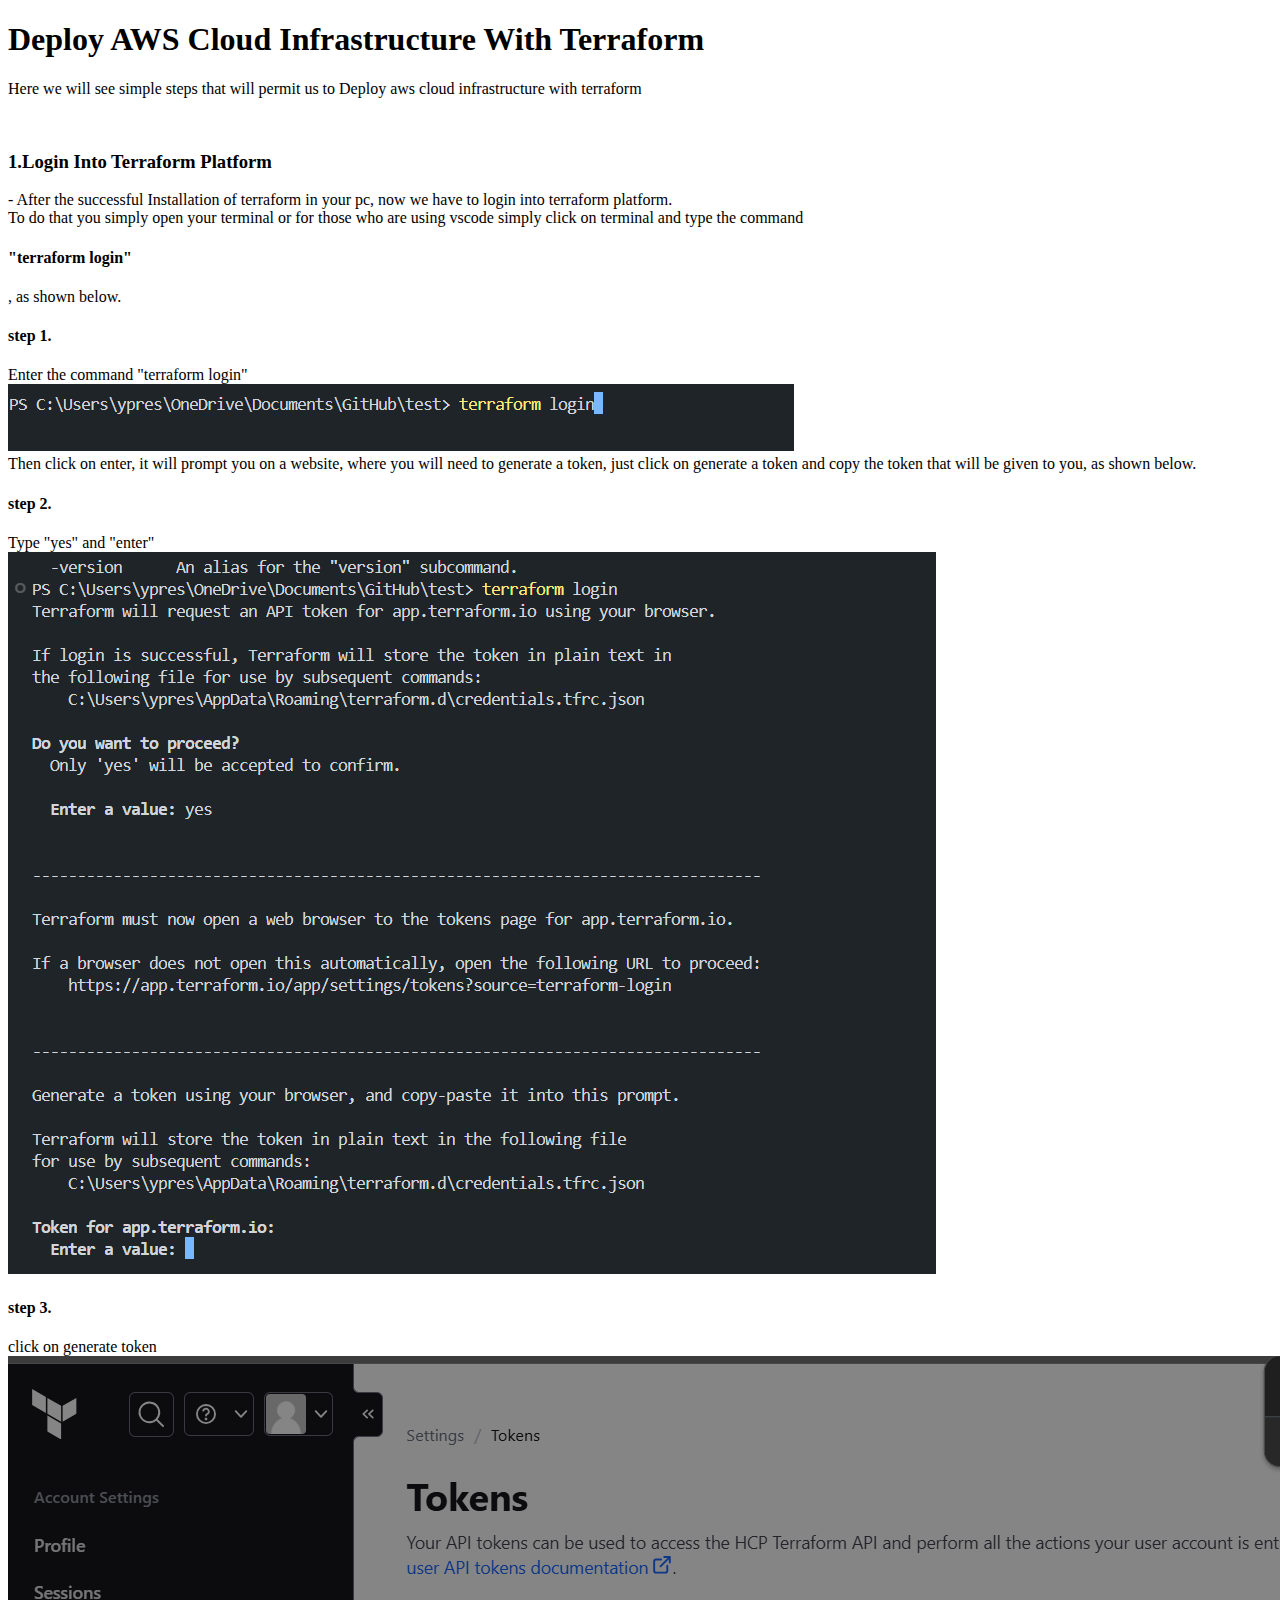
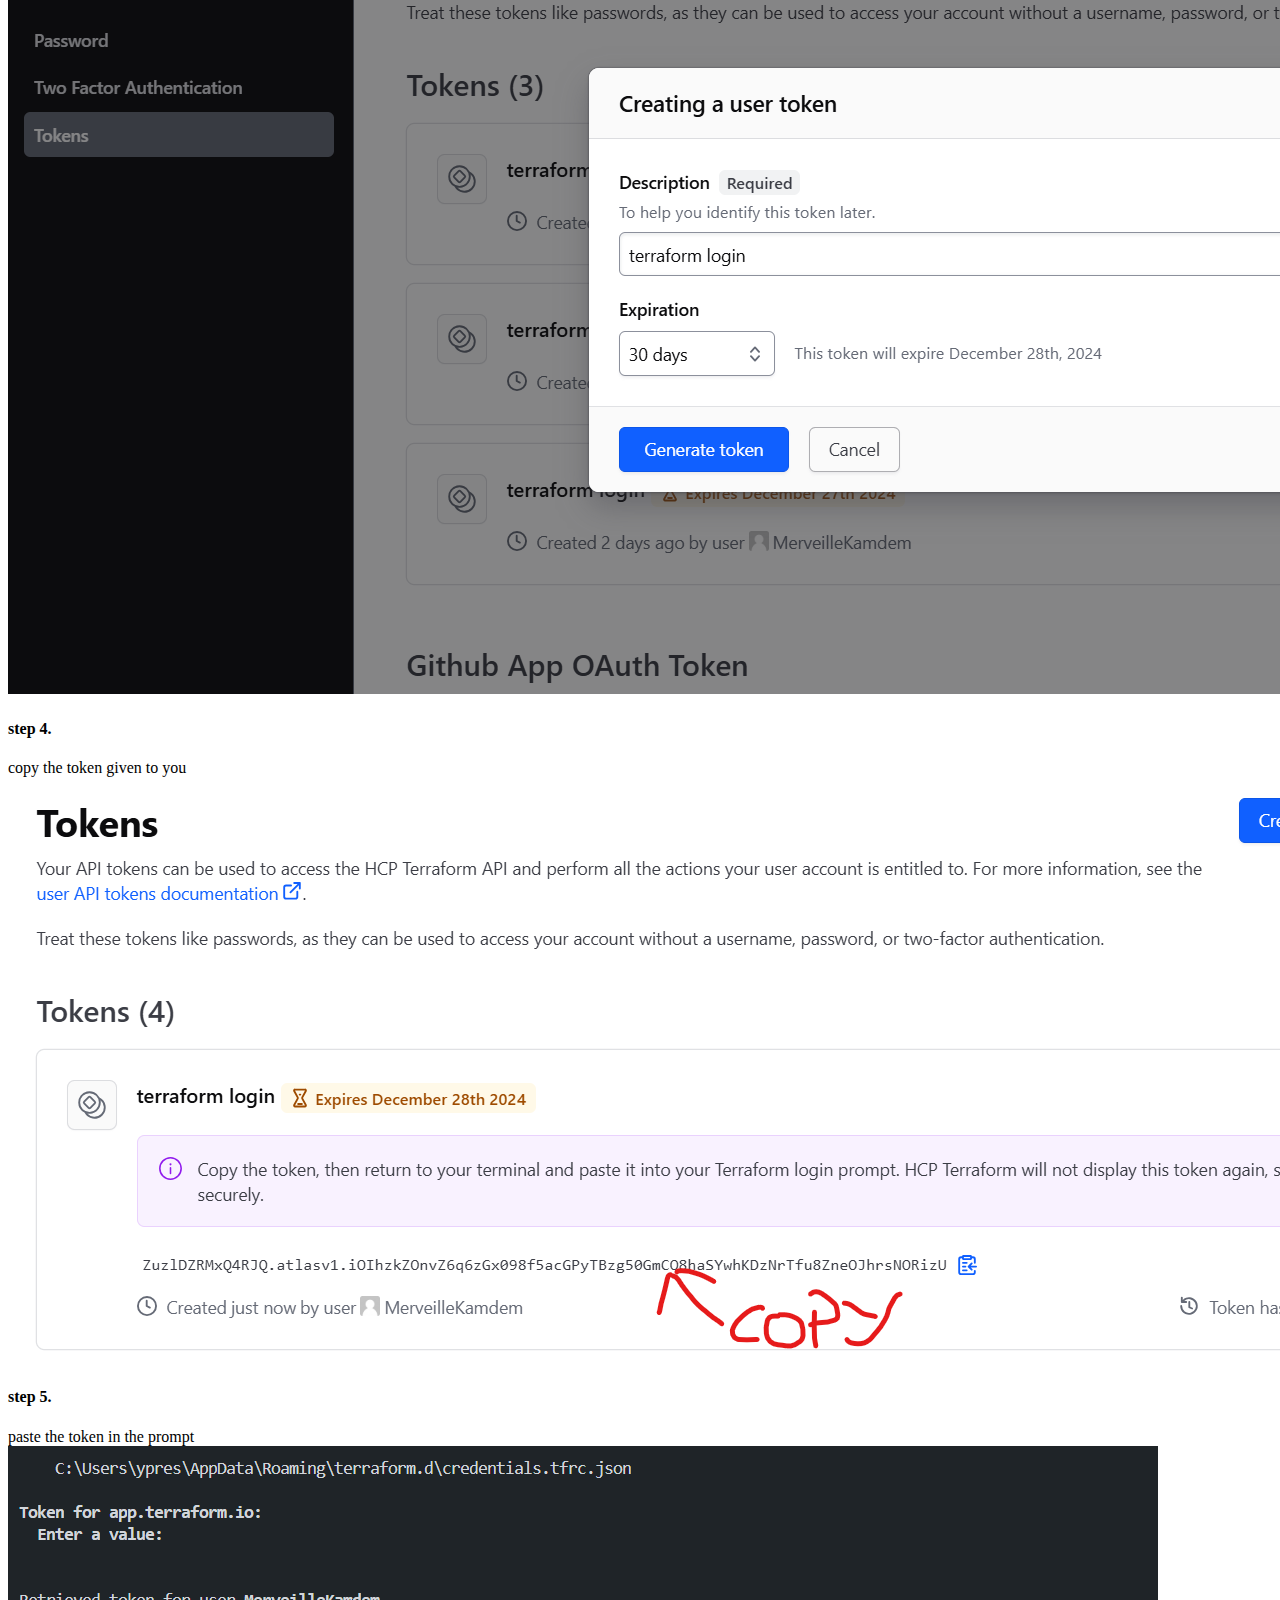
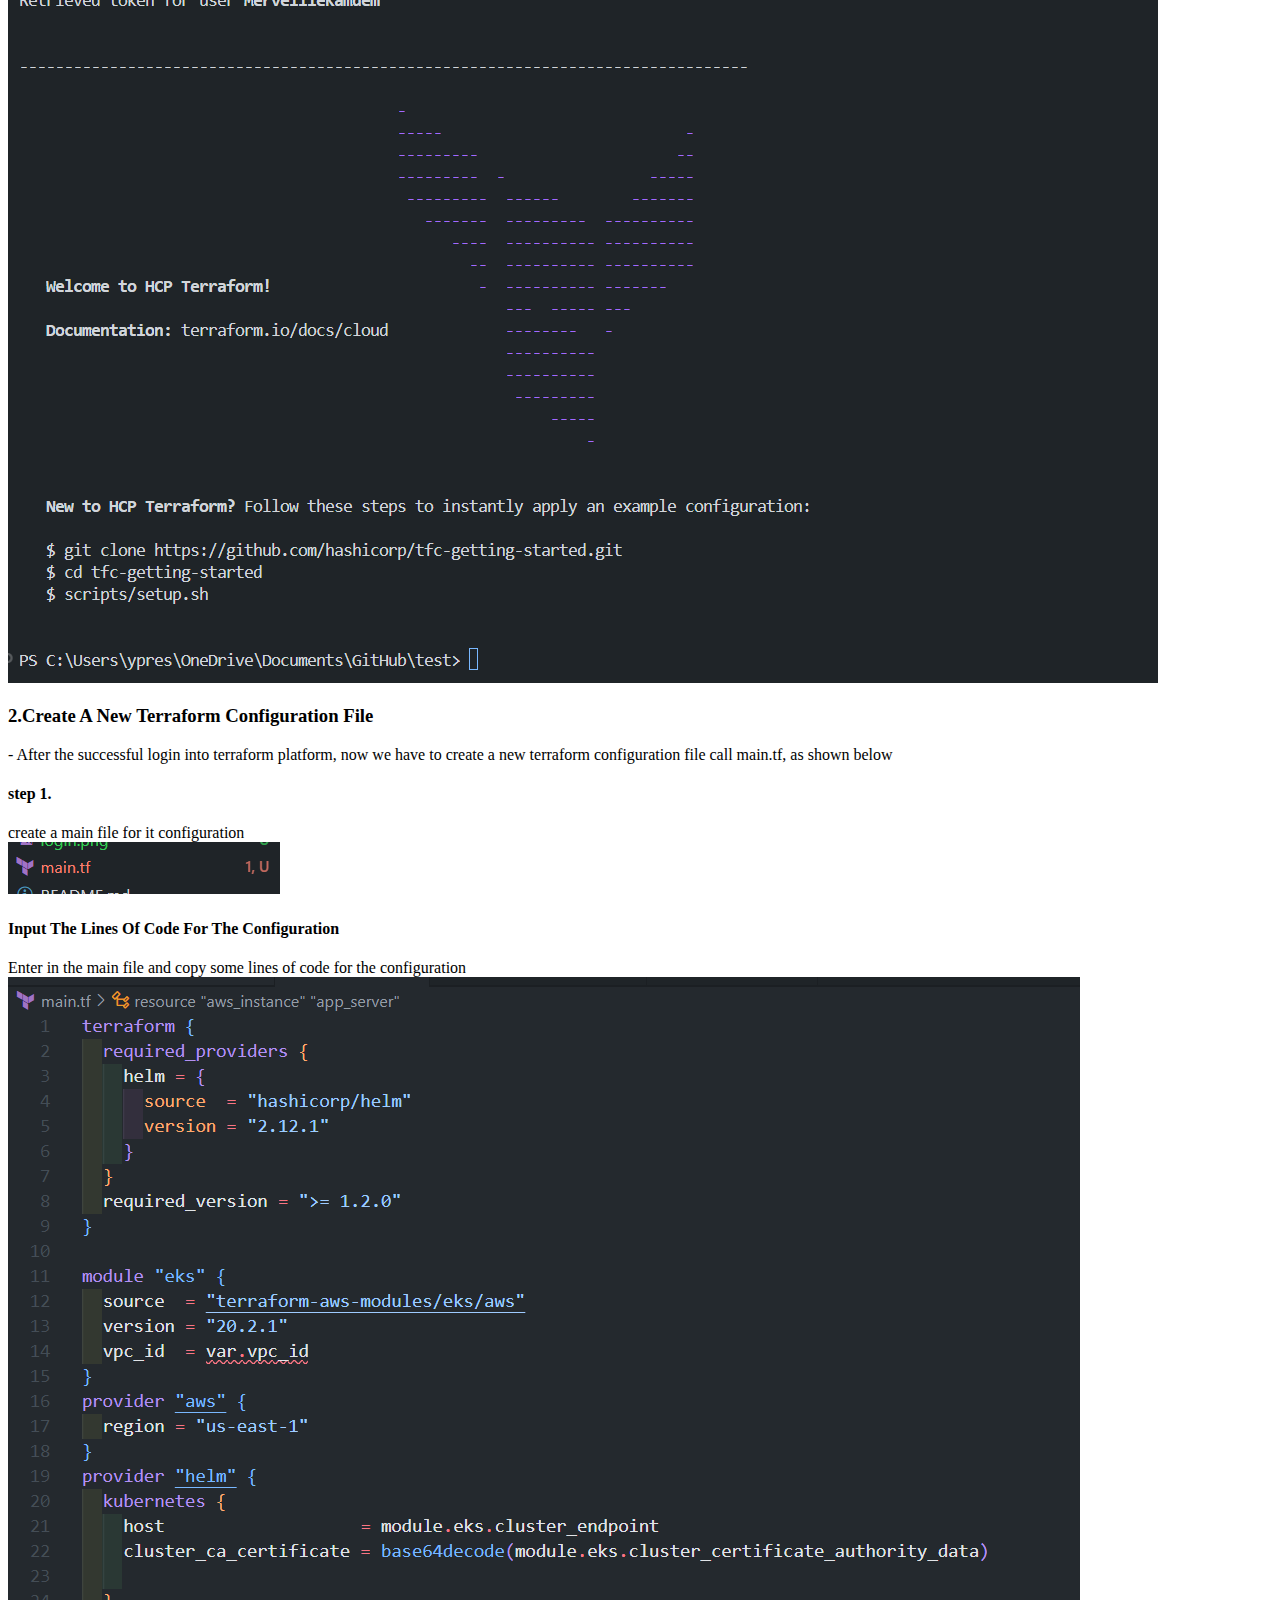
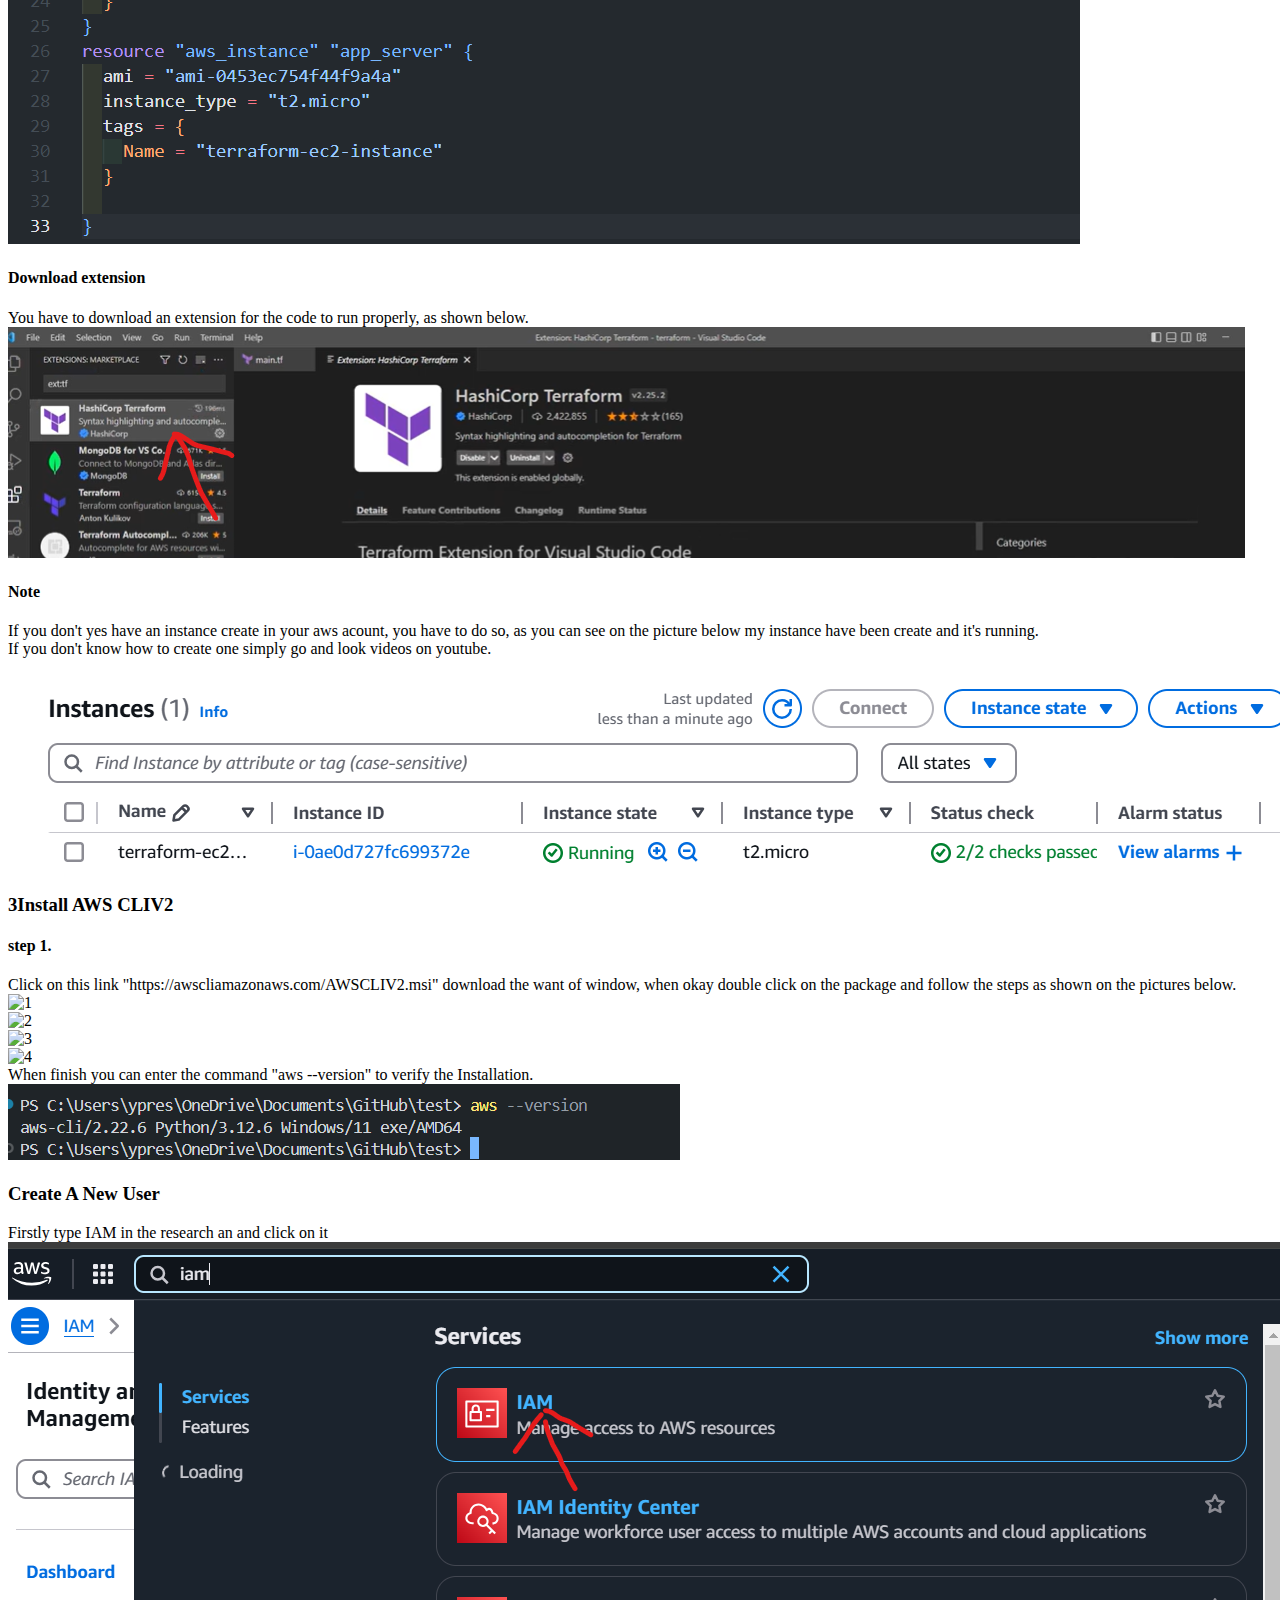
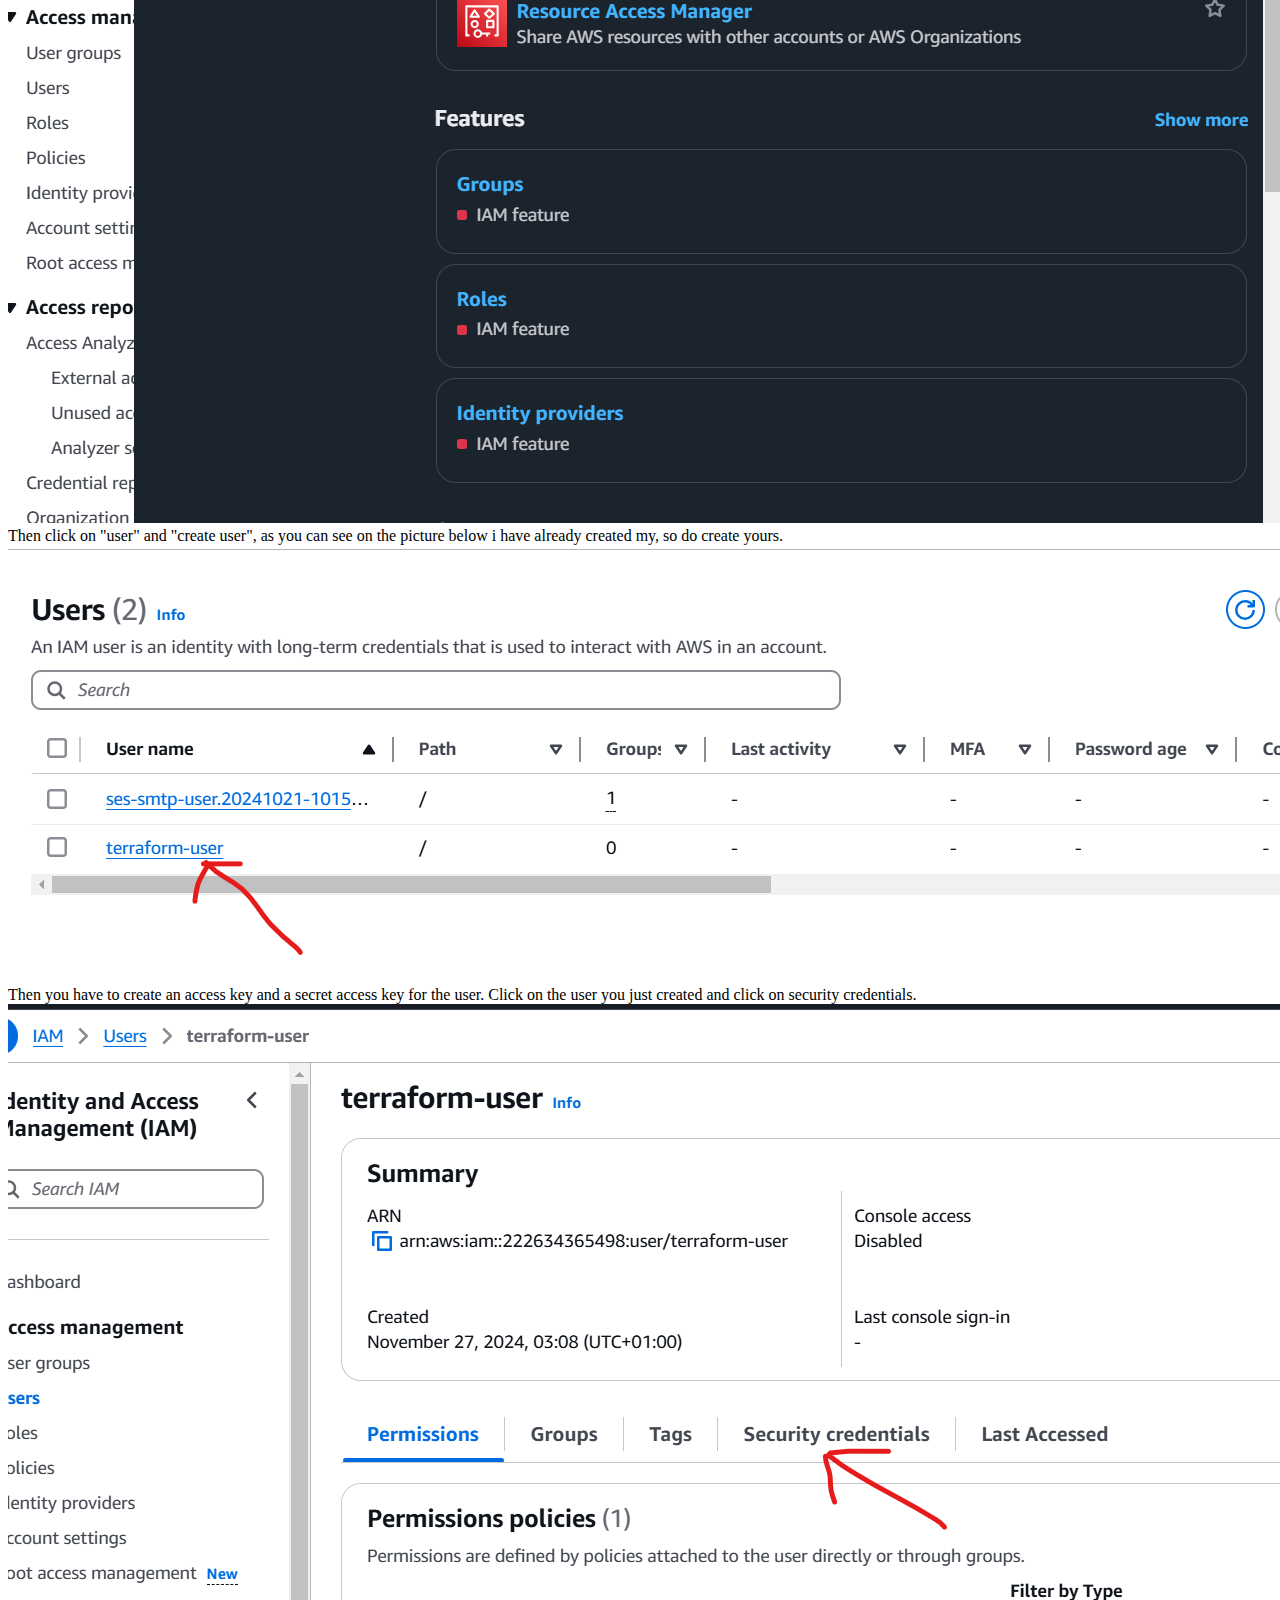
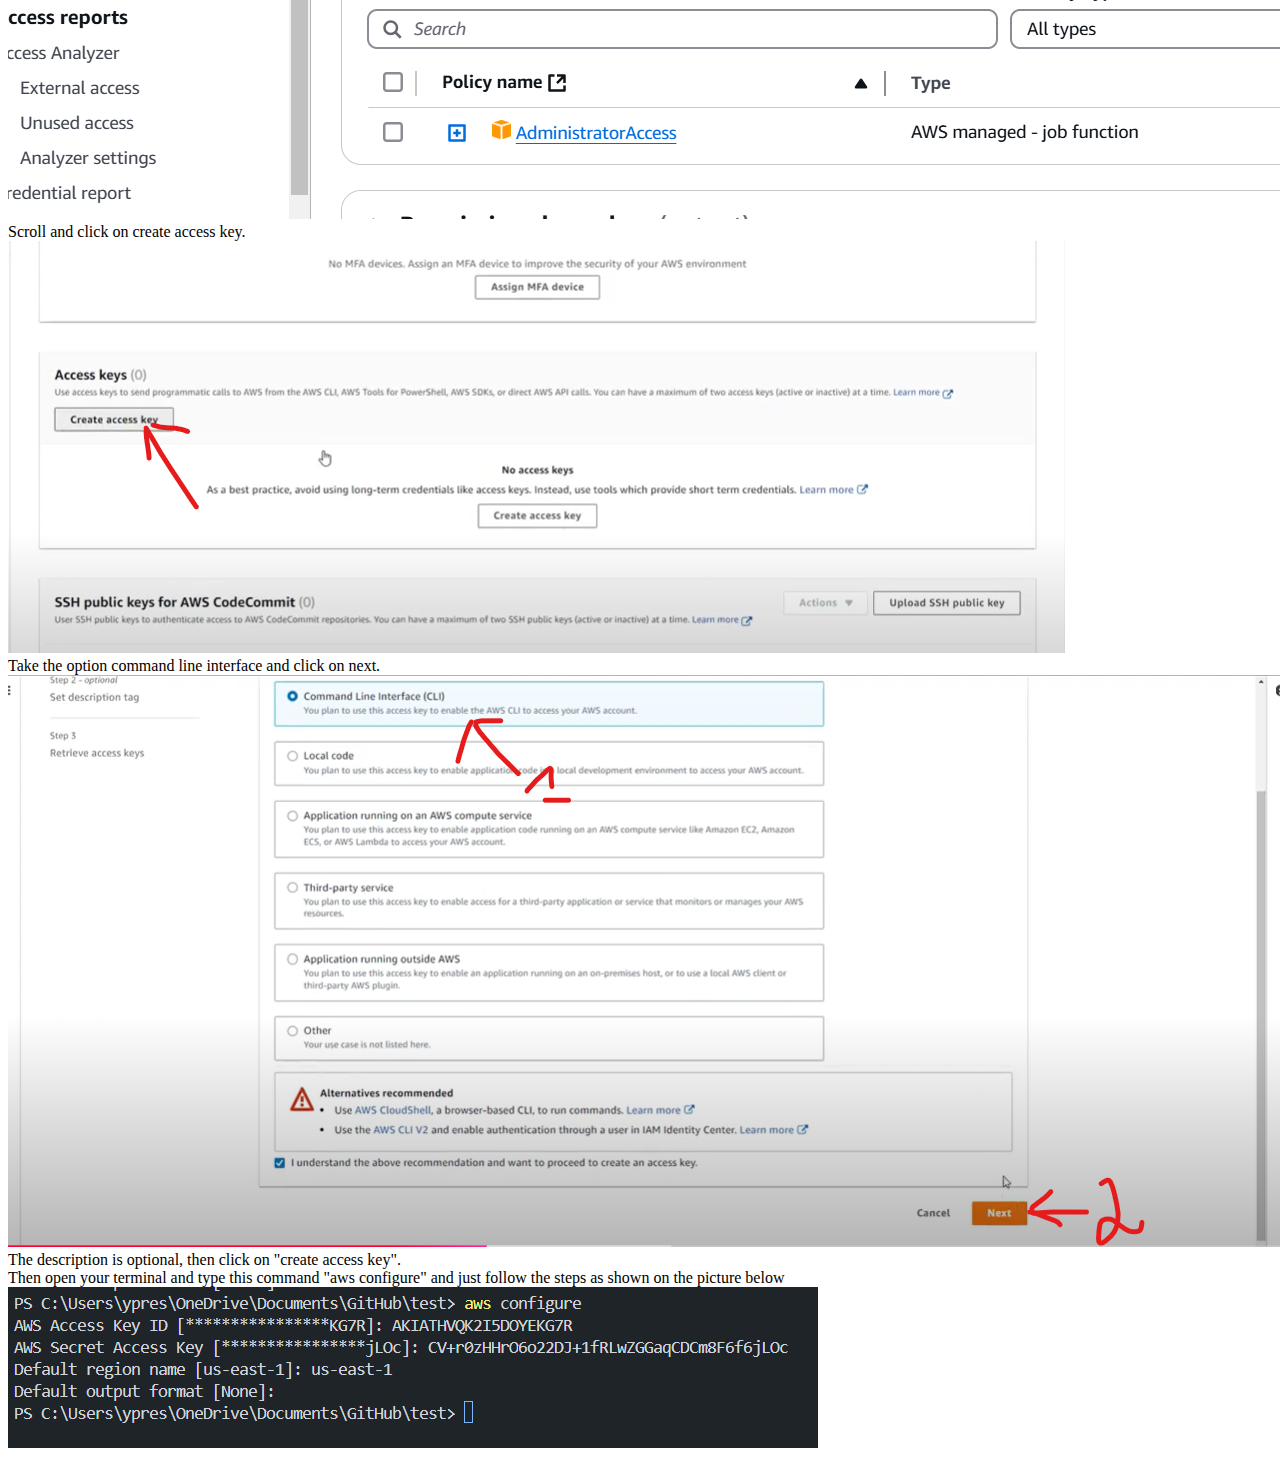
==== Deployment.html @ c1379ef8 "deployment file was added" ====
<!DOCTYPE html>
<html lang="en">
<head>
    <meta charset="UTF-8">
    <meta name="viewport" content="width=device-width, initial-scale=1.0">
    <title>TERRAFORM</title>
    
</head>
<body>
    <h1>Deploy AWS Cloud Infrastructure With Terraform</h1>

    <p>Here we will see simple steps that will permit us to Deploy aws cloud infrastructure with terraform</p>
<br>
     <h3>1.Login Into Terraform Platform</h3>
     - After the successful Installation of terraform in your pc, now we have to login into terraform platform. <br> To do that you simply open your terminal or for those who are using vscode simply click on terminal 
and type the command <h4>"terraform login"</h4>, as shown below.
<h4>step 1.</h4>
Enter the command "terraform login" <br>
<img src="login.png" alt="login"> <br>
Then click on enter, it will prompt you on a website, where you will need to generate a token, just click on generate a token and copy the token that will be given to you, as shown below. <br>
<h4>step 2.</h4>
Type "yes" and "enter"  <br>
<img src="step1.png" alt="yes"> <br>
<h4>step 3.</h4>
click on generate token <br>
<img src="token.png" alt="token"> <br>
<h4>step 4.</h4>
copy the token given to you <br>
<img src="step2.png" alt="copy"> <br>
<h4>step 5.</h4>
paste the token in the prompt <br>
<img src="step3.png" alt="paste">
<h3>2.Create A New Terraform Configuration File</h3>
- After the successful login into terraform platform, now we have to create a new terraform configuration file call main.tf, as shown below <br>
<h4>step 1.</h4>
create a main file for it configuration  <br>
<img src="main.png" alt="main"> <br>
<h4>Input The Lines Of Code For The Configuration</h4>
Enter in the main file and copy some lines of code for the configuration <br>
<img src="config.png" alt="configuration">
<h4>Download extension</h4>
You have to download an extension for the code to run properly, as shown below. <br>
<img src="extension.png" alt="extension"> <br>
<h4>Note</h4>
<p>If you don't yes have an instance create in your aws acount, you have to do so, as you can see on the picture below my instance have been create and it's running. <br> If you don't know how to create one simply go and look videos on youtube.</p>
<img src="instance.png" alt="instance">
<h3>3Install AWS CLIV2</h3>
<h4>step 1.</h4>
Click on this link "https://awscliamazonaws.com/AWSCLIV2.msi" download the want of window, when okay double click on the package and follow the steps as shown on the pictures below. <br>
<img src="aws 1 .png" alt="1"> <br>
<img src="aws 2.png" alt="2"> <br>
<img src="aws 3.png" alt="3"> <br>
<img src="aws 4.png" alt="4"> <br>
When finish you can enter the command "aws --version" to verify the Installation. <br>
<img src="test_aws.png" alt="test">
<h3>Create A New User</h3>
Firstly type IAM in the research an and click on it <br>
<img src="iam.png" alt="IAM"> <br>
Then click on "user" and "create user", as you can see on the picture below i have already created my, so do create yours. <br>
<img src="user.png" alt="user"> <br>
Then you have to create an access key and a secret access key for the user. Click on the user you just created and click on security credentials. <br>
<img src="security.png" alt="security"> <br>
Scroll and click on create access key. <br>
<img src="create.png" alt="create"> <br>
Take the option command line interface and click on next. <br>
<img src="next.png" alt="next"> <br>
The description is optional, then click on "create access key". <br>
Then open your terminal and type this command "aws configure" and just follow the steps as shown on the picture below <br>
<img src="configure.png" alt="configure">
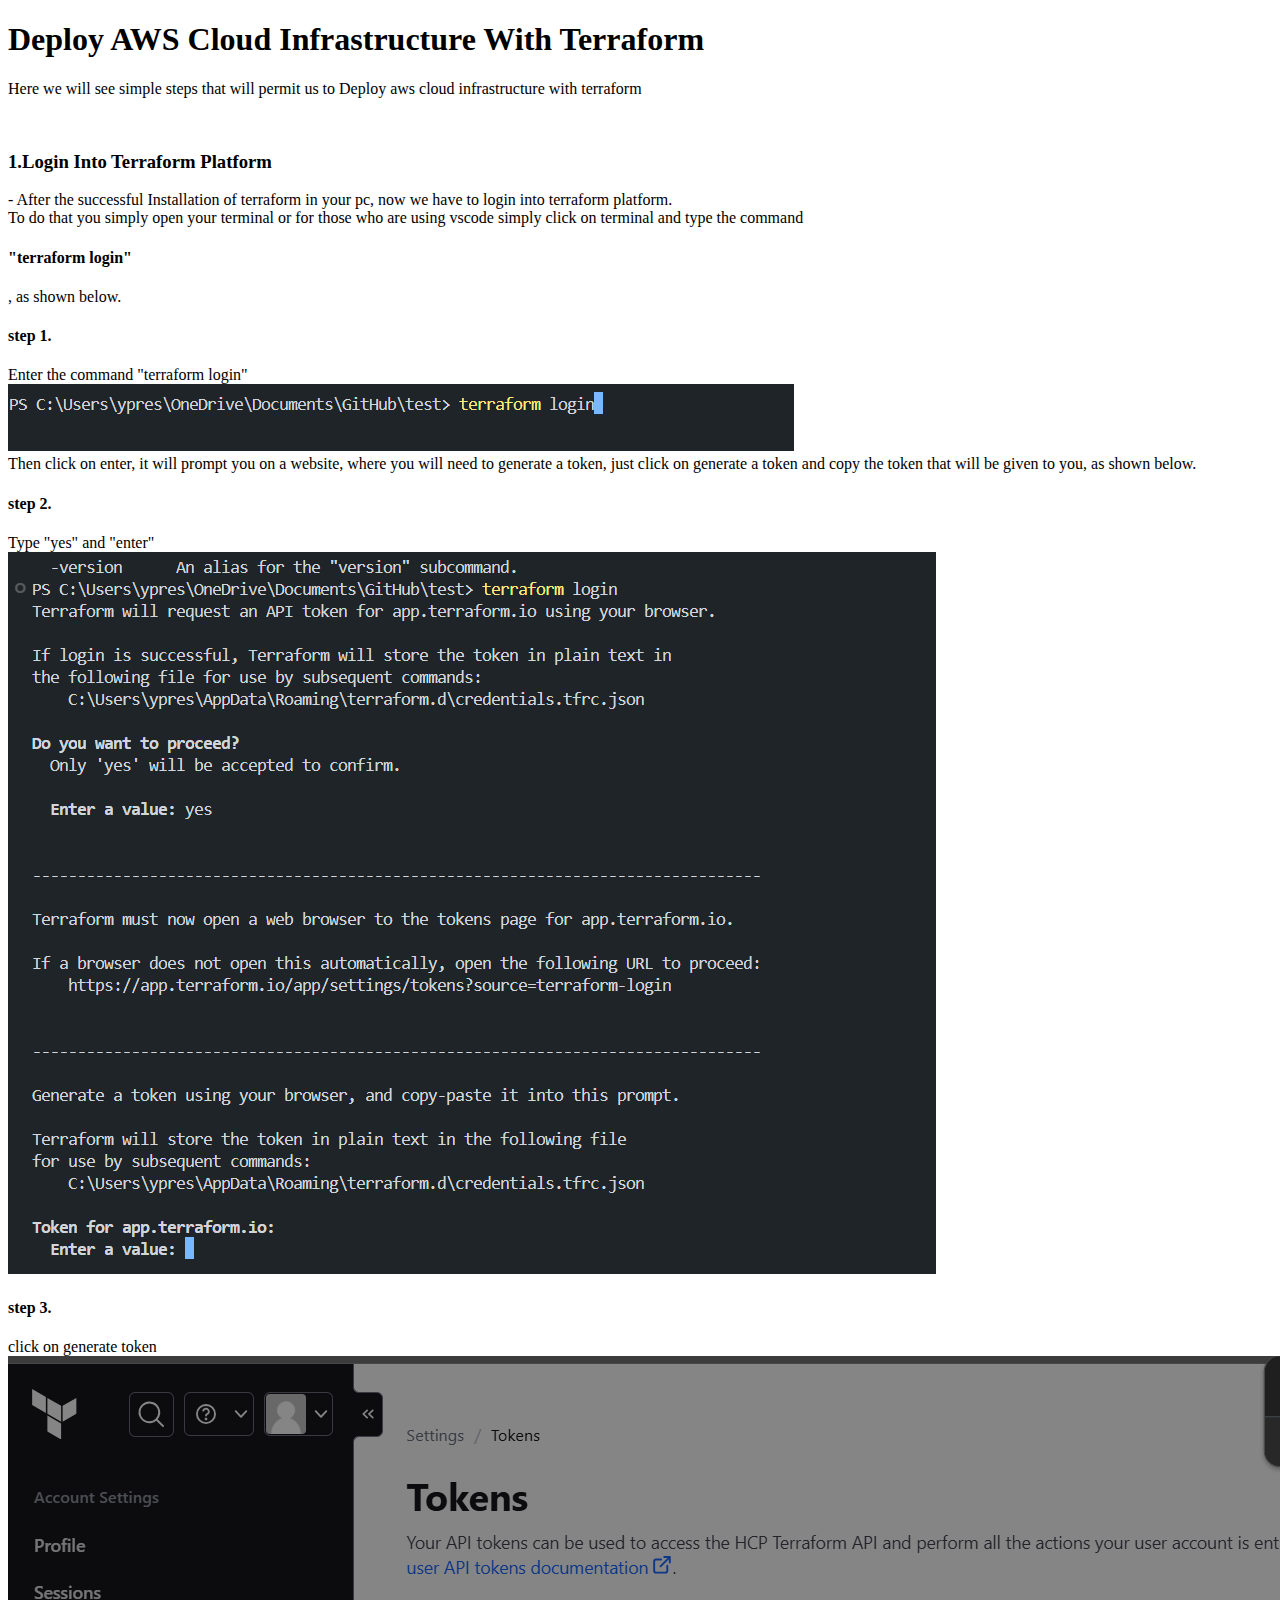
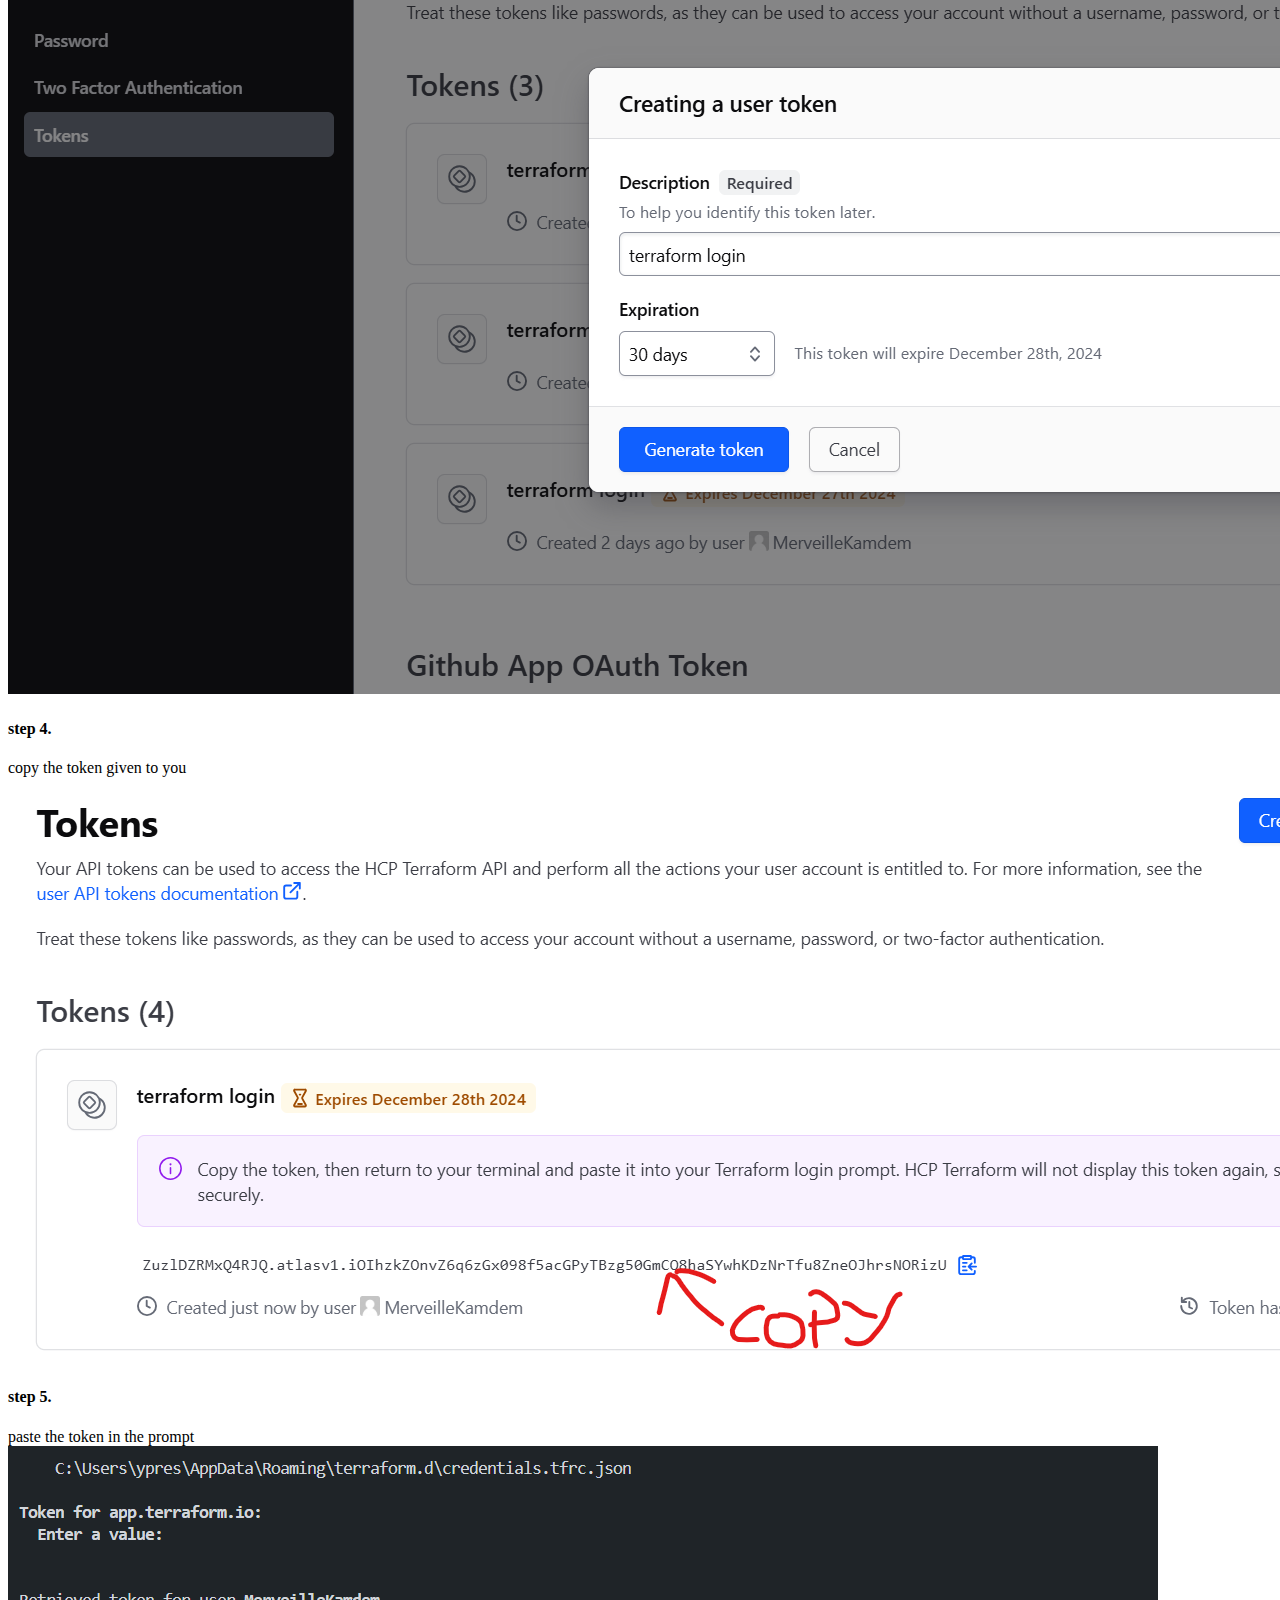
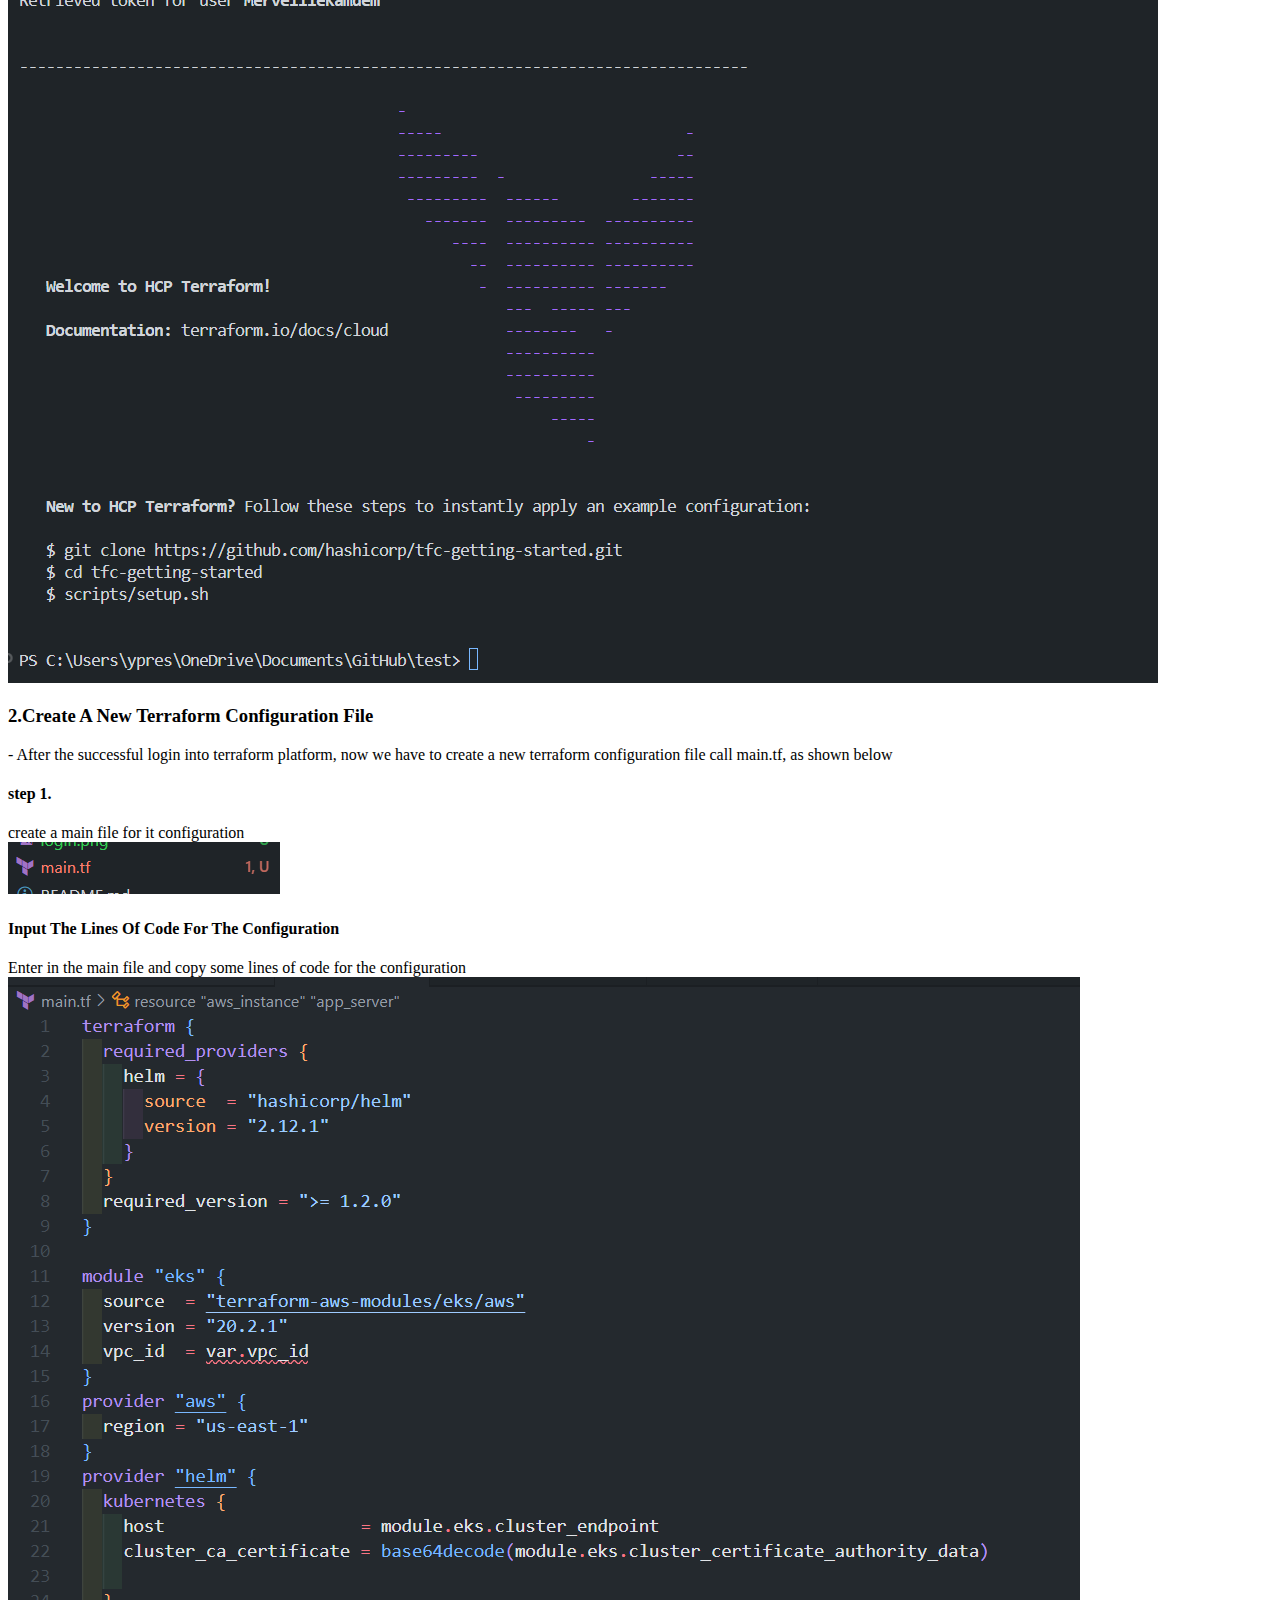
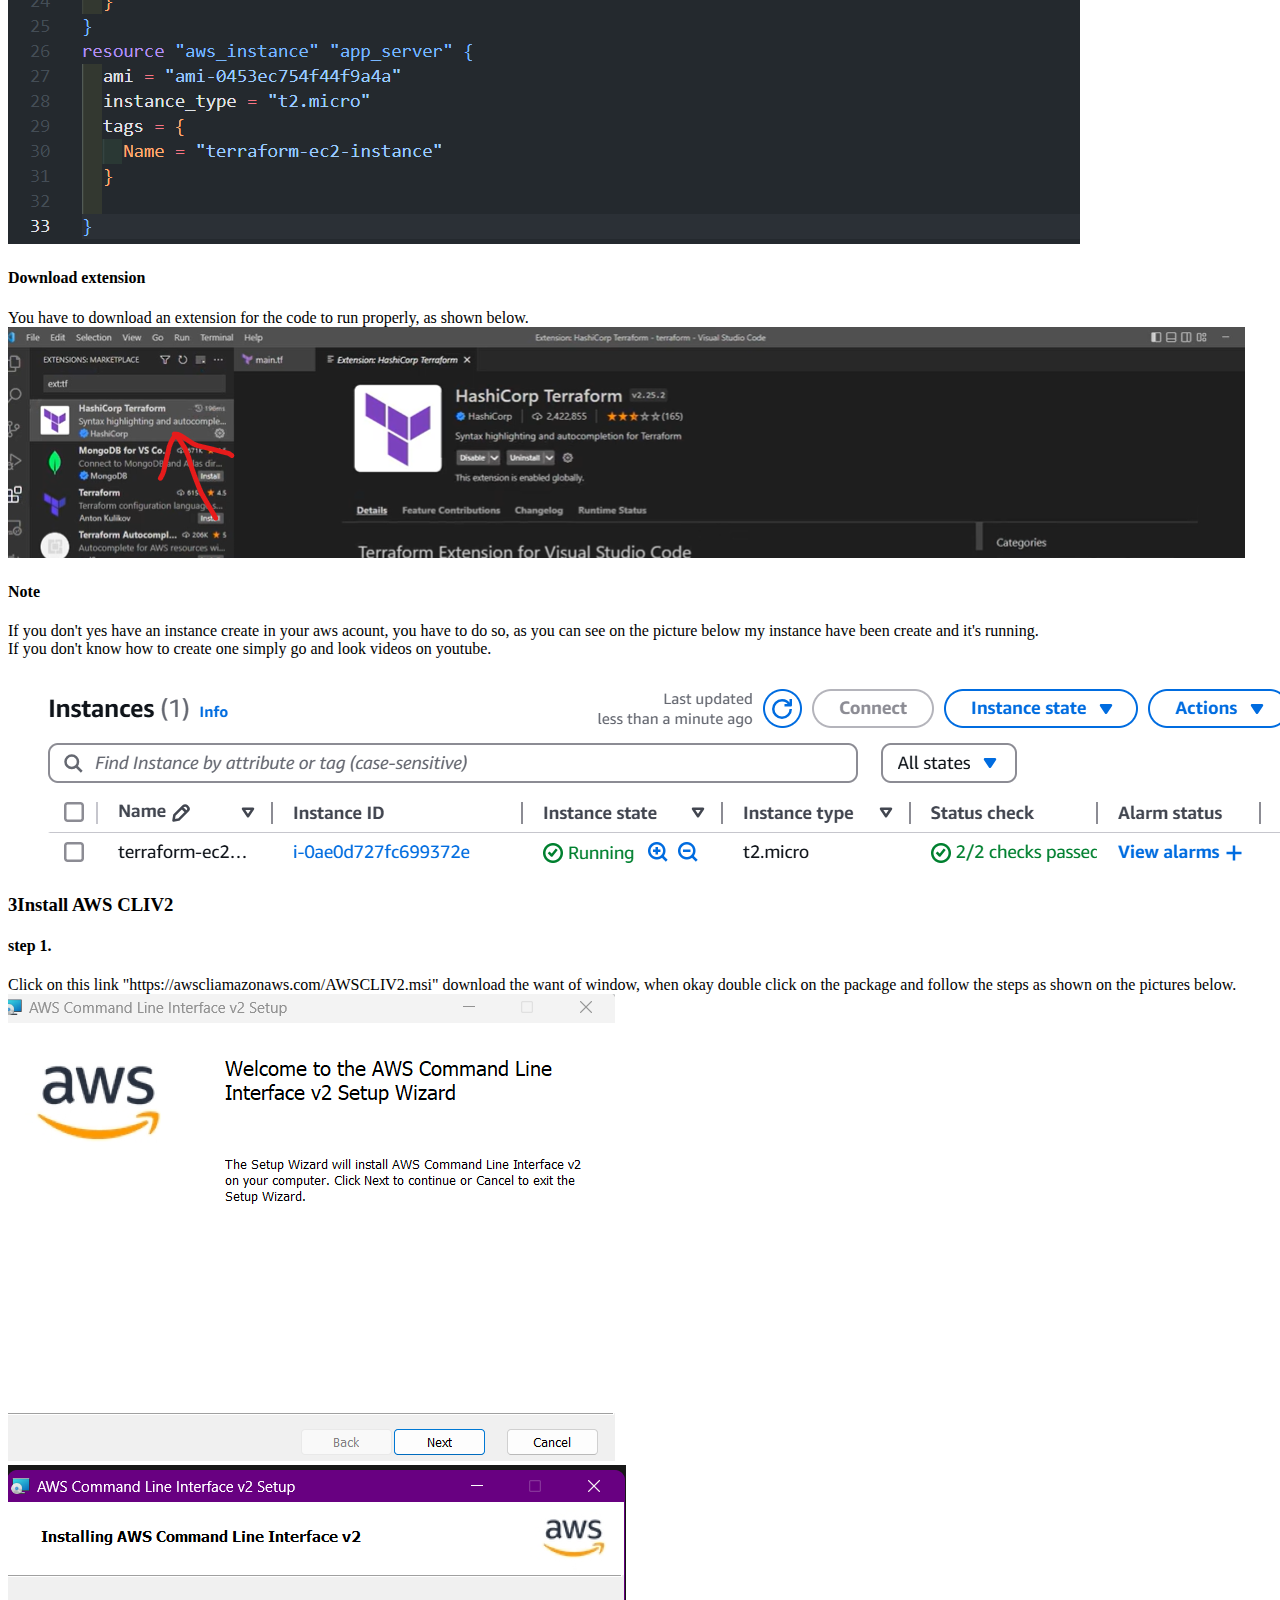
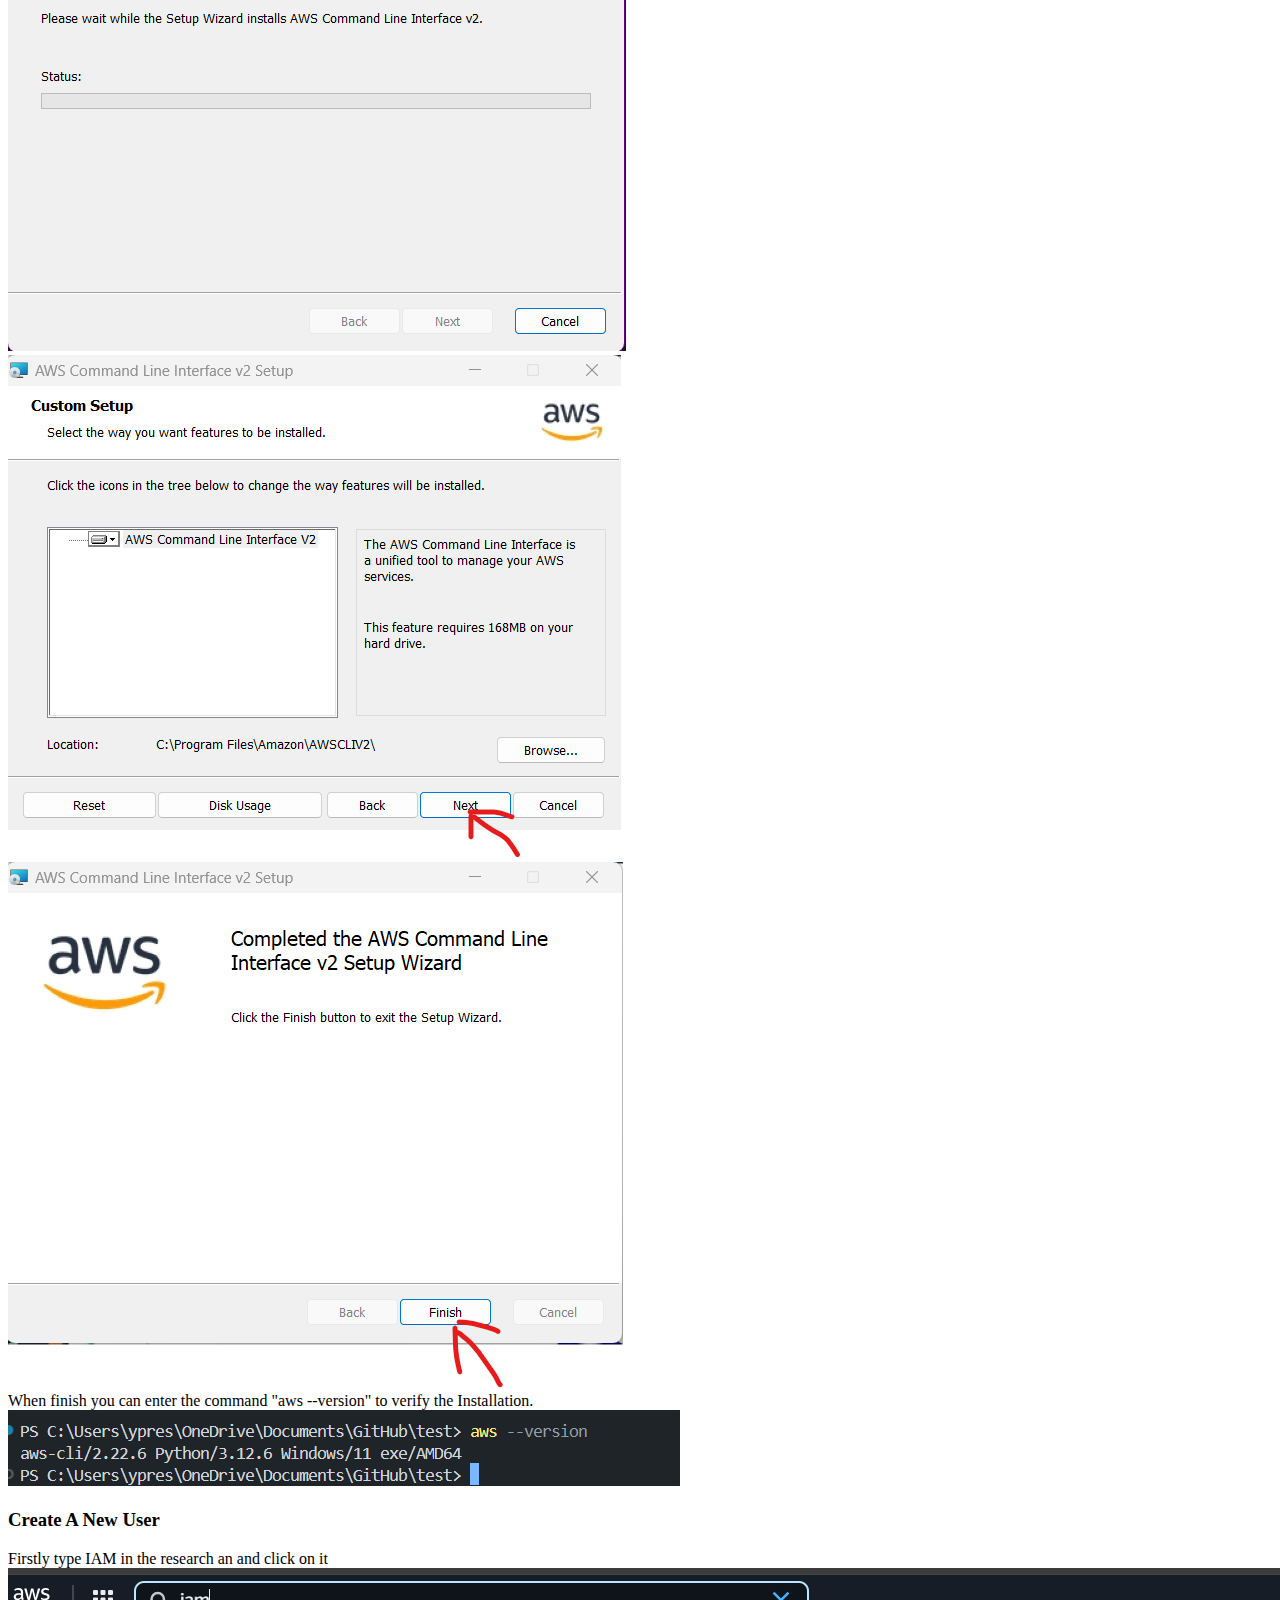
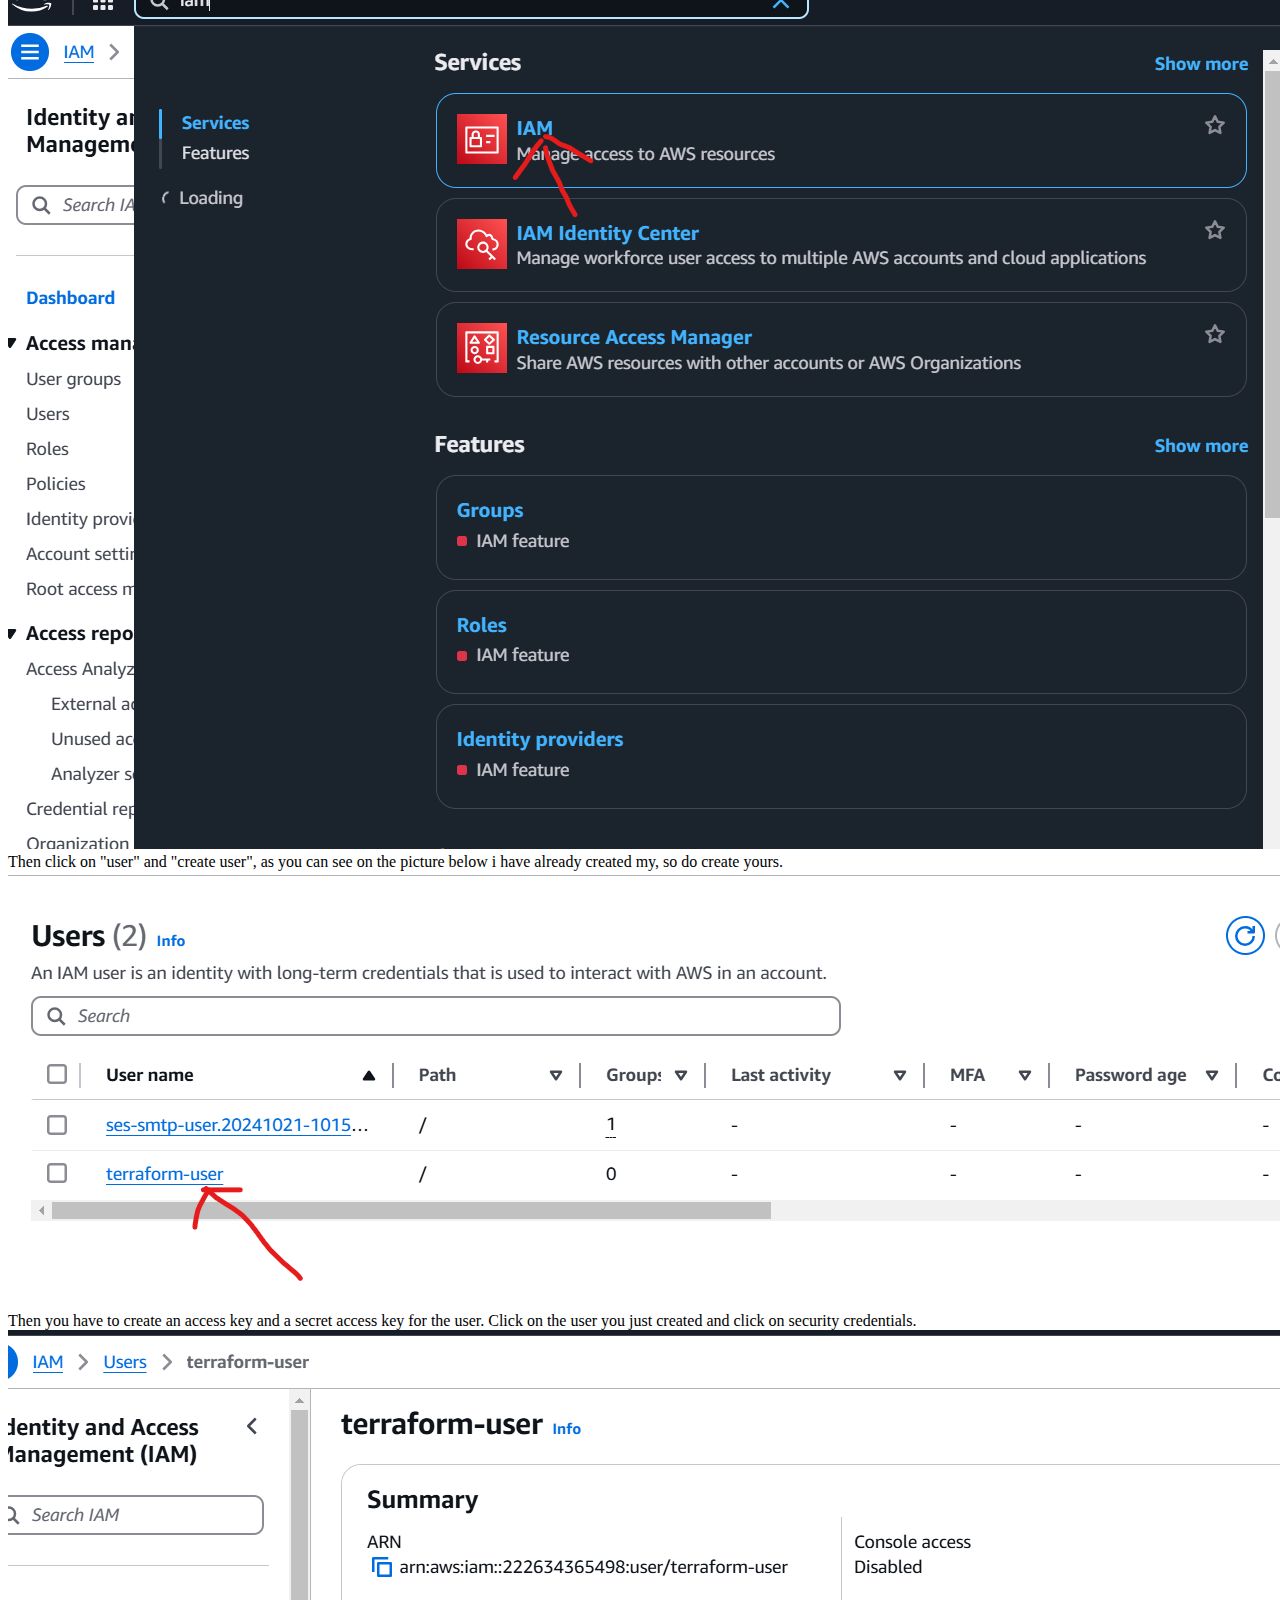
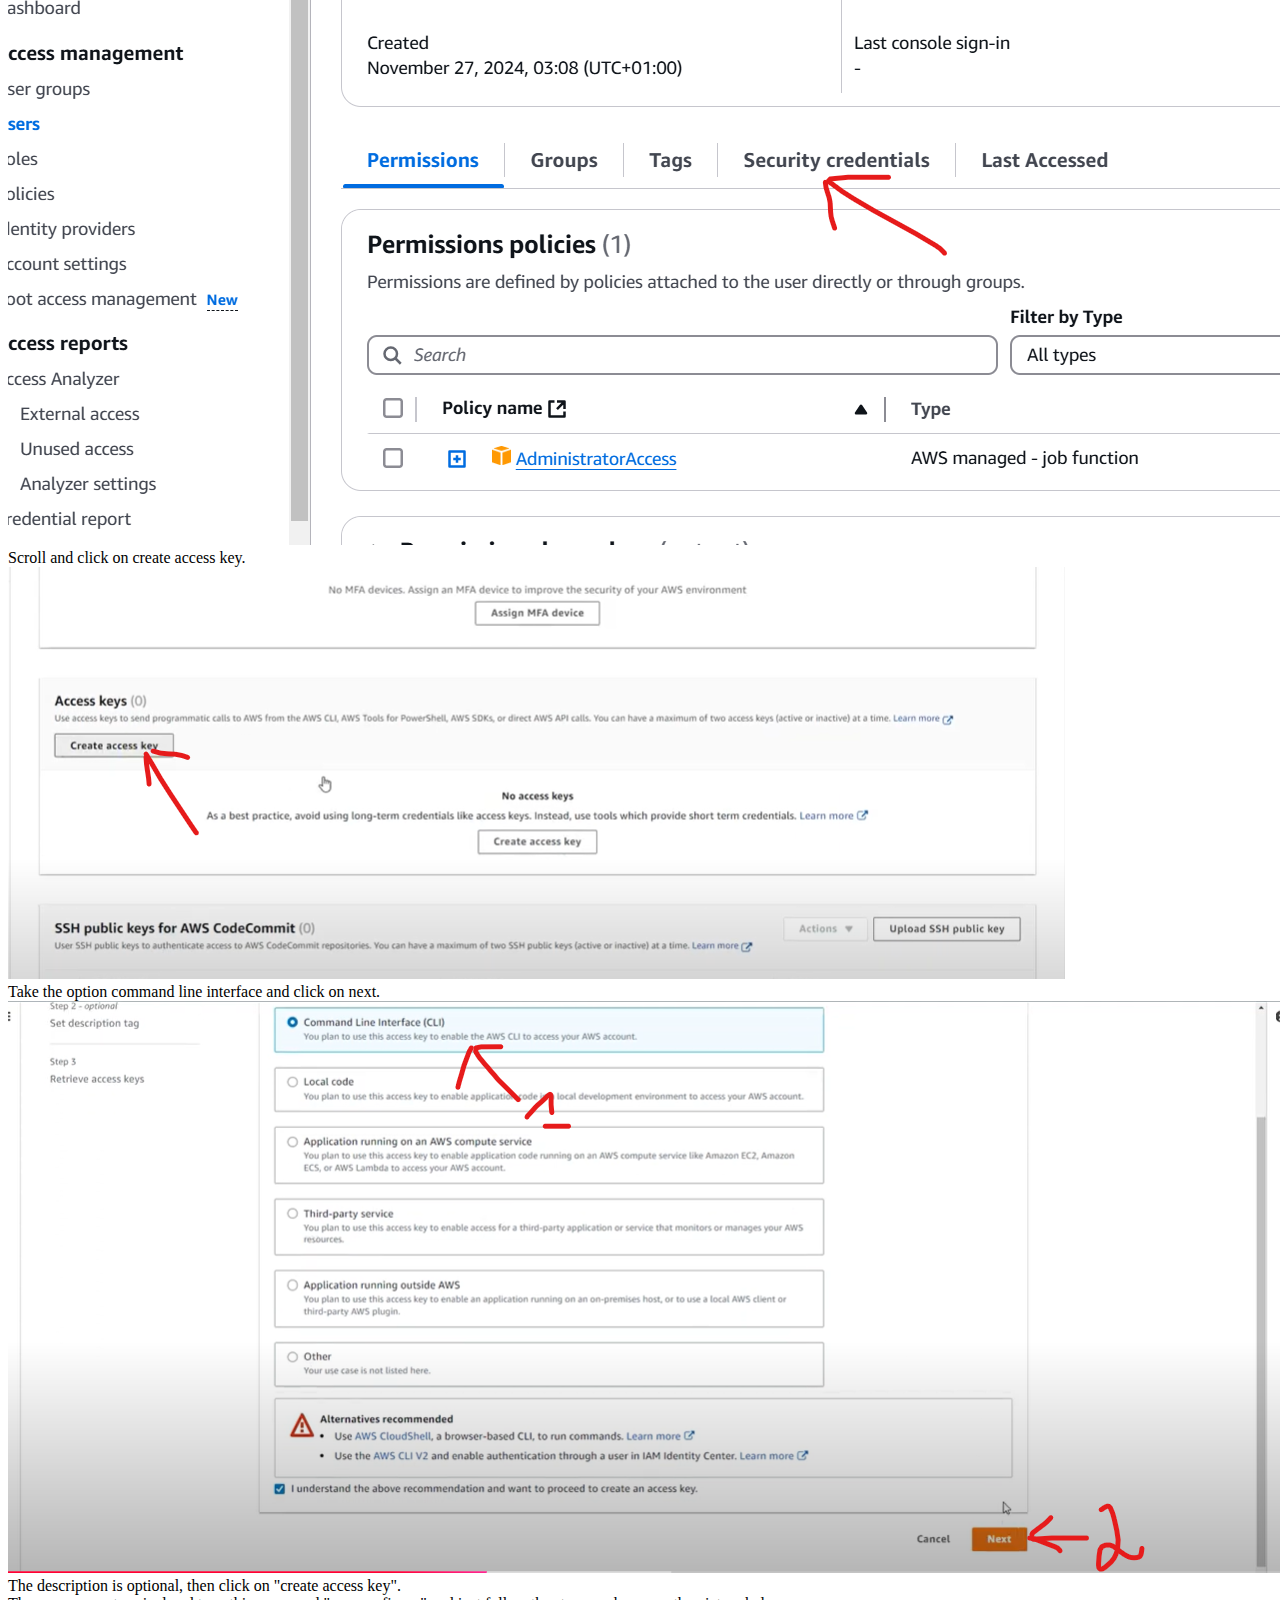
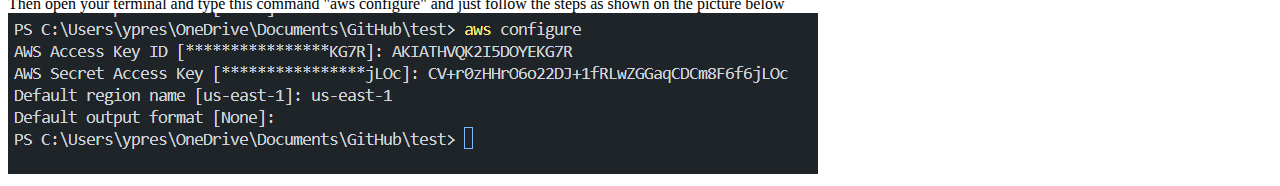
==== commit a98c8b0d: "deletion of some files" ====
--- a/Deployment.html
+++ b/Deployment.html
@@ -47,10 +47,10 @@
 <h3>3Install AWS CLIV2</h3>
 <h4>step 1.</h4>
 Click on this link "https://awscliamazonaws.com/AWSCLIV2.msi" download the want of window, when okay double click on the package and follow the steps as shown on the pictures below. <br>
-<img src="aws 1 .png" alt="1"> <br>
-<img src="aws 2.png" alt="2"> <br>
-<img src="aws 3.png" alt="3"> <br>
-<img src="aws 4.png" alt="4"> <br>
+<img src="t_aws1.png" alt="1"> <br>
+<img src="t_aws2.png" alt="2"> <br>
+<img src="t_aws3.png" alt="3"> <br>
+<img src="t_aws4.png" alt="4"> <br>
 When finish you can enter the command "aws --version" to verify the Installation. <br>
 <img src="test_aws.png" alt="test">
 <h3>Create A New User</h3>
